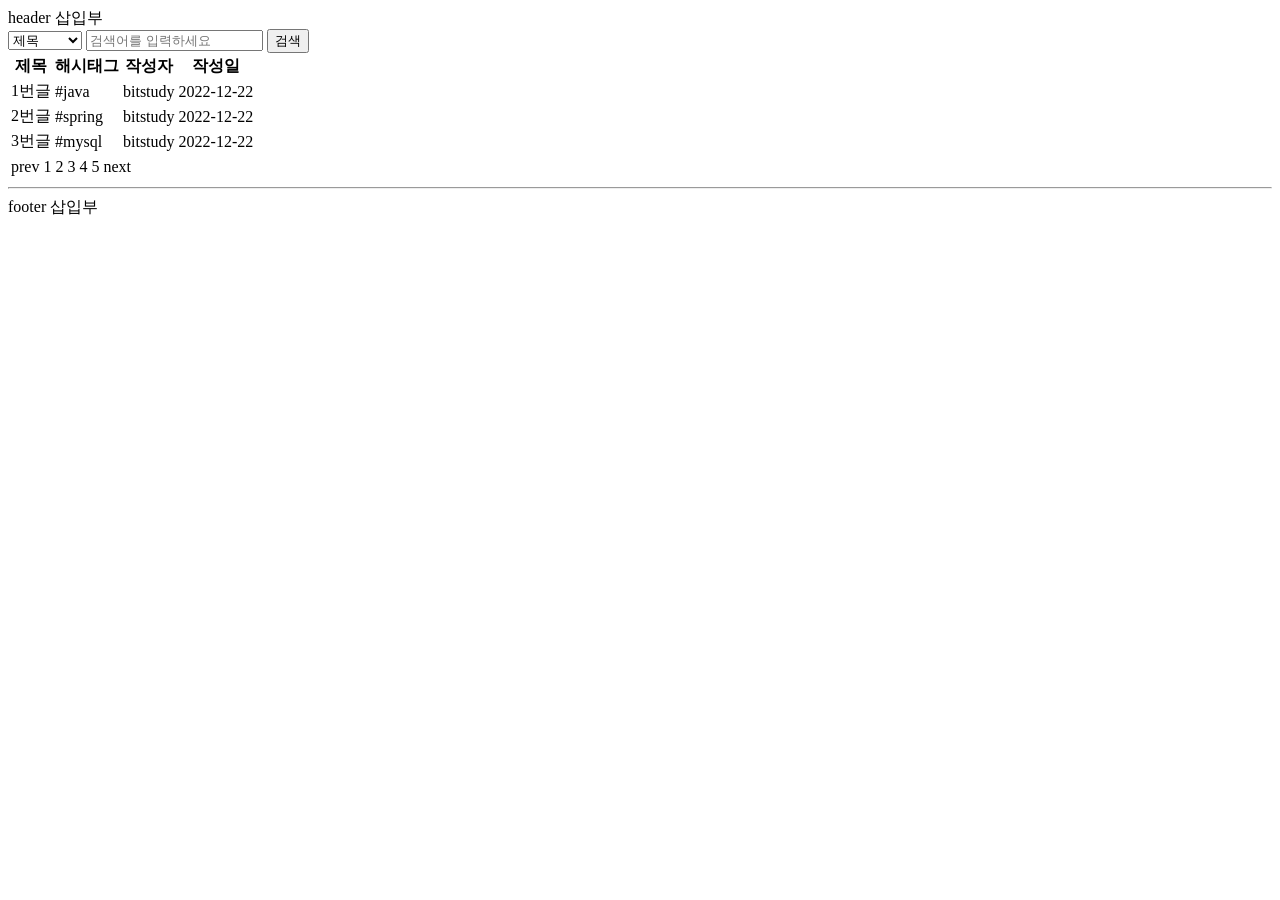
==== src/main/resources/templates/articles/index.html @ d6a13375 "#8 - 뷰파일 & 컨트롤러&컨트롤러 테스트 구현 ." ====
<!DOCTYPE html>
<html lang="en">

<head>
    <meta charset="UTF-8">
    <title>게시판 페이지</title>
</head>
<body>
<!-- 이 파일 완성하고 컨트롤러 가서 매핑 연결하면 테스트 돌릴 수 있음.
   코드 바꿀 때마다 recompile 해야 함 (ctrl + shift + f9) 혹시 안 되면 ctrl + S 하고 해보기
   같이 쓰면 편한 웹스토어 앱 - liveReload (vsCode 에서 live server 같은 거)-->
<header>header 삽입부</header>

<main>
    <!--검색 파트 -->
    <form action="#">
        <label for="search-type" hidden>유형</label>
        <select id="search-type">
            <option value="">제목</option>
            <option value="">본문</option>
            <option value="">id</option>
            <option value="">닉네임</option>
            <option value="">해시태그</option>
        </select>

        <label for="search-value" hidden>검색어</label>
        <input type="search" placeholder="검색어를 입력하세요" name="search-value" id="search-value">
        <button type="submit">검색</button>
    </form>
<!--리스트 -->
    <table>
        <thead>
        <tr>
            <th>제목</th>
            <th>해시태그</th>
            <th>작성자</th>
            <th>작성일</th>
        </tr>
        </thead>
        <tbody>
        <tr>
            <td>1번글</td>
            <td>#java</td>
            <td>bitstudy</td>
            <td>2022-12-22</td>
        </tr>
        <tr>
            <td>2번글</td>
            <td>#spring</td>
            <td>bitstudy</td>
            <td>2022-12-22</td>
        </tr>
        <tr>
            <td>3번글</td>
            <td>#mysql</td>
            <td>bitstudy</td>
            <td>2022-12-22</td>
        </tr>
        </tbody>

    </table>
<!-- 페이지네이션 -->
    <nav>
        <table>
            <tbody>
            <tr>
                <td>prev</td>
                <td>1</td>
                <td>2</td>
                <td>3</td>
                <td>4</td>
                <td>5</td>
                <td>next</td>
            </tr>
            </tbody>
        </table>
    </nav>

</main>

<footer>
    <hr>
    footer 삽입부
</footer>
</body>
</html>
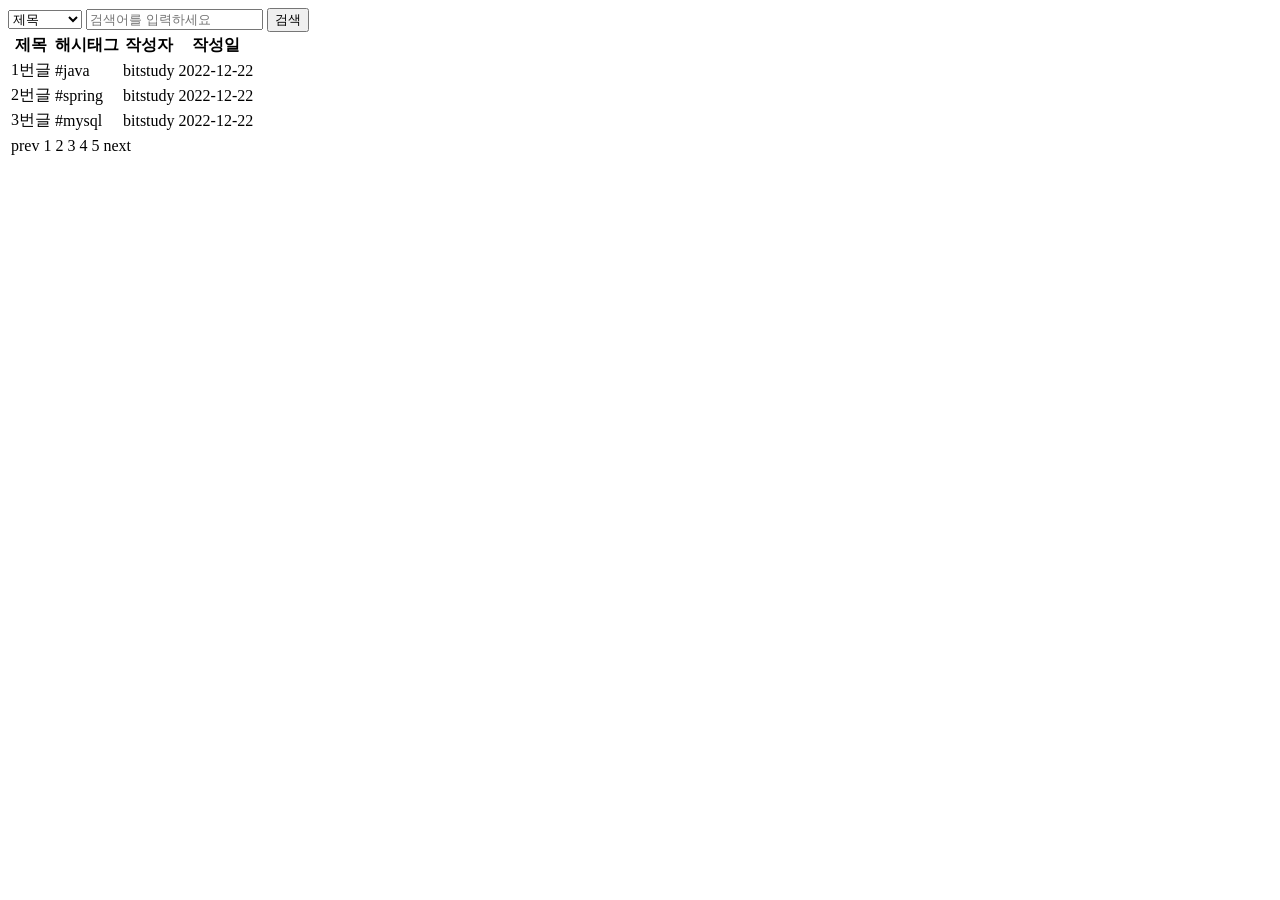
==== commit d0f20bf7: "#19 - index thymeleaf xml deCoupled logic 위해서 thymeleaf xml 생성" ====
--- a/src/main/resources/templates/articles/index.html
+++ b/src/main/resources/templates/articles/index.html
@@ -1,5 +1,5 @@
 <!DOCTYPE html>
-<html lang="en">
+<html lang="ko" xmlns:th="http://www.thymeleaf.org">
 
 <head>
     <meta charset="UTF-8">
@@ -9,8 +9,19 @@
 <!-- 이 파일 완성하고 컨트롤러 가서 매핑 연결하면 테스트 돌릴 수 있음.
    코드 바꿀 때마다 recompile 해야 함 (ctrl + shift + f9) 혹시 안 되면 ctrl + S 하고 해보기
    같이 쓰면 편한 웹스토어 앱 - liveReload (vsCode 에서 live server 같은 거)-->
-<header>header 삽입부</header>
+<!--<header>header 삽입부</header>
 
+    header 를 컴포넌트 방식으로 바꿔줄 것.
+
+    사용법: th:replace <태그명 th:replace="~{가져올 컴포넌트 파일명 :: selector}"></태그명>
+    <header>header 삽입부</header> => <header th:replace="~{header::#header}"></header>
+    -->
+<!--<header th:replace="~{header::#header}"></header> 대신 아래로 하기 -->
+    <header id="header"></header>
+<!-- 할일: 타임리프 deCoupled 로직 적용해보기
+
+deCoupled 로직이란 html문서에 타임리프문법은 xml 로 빼서 관리
+해당 html 파일과 xml 파일 연결은-->
 <main>
     <!--검색 파트 -->
     <form action="#">
@@ -78,9 +89,10 @@
 
 </main>
 
-<footer>
-    <hr>
-    footer 삽입부
-</footer>
+<!--<footer>-->
+<!--    <hr>-->
+<!--    footer 삽입부-->
+<!--</footer>-->
+    <footer th:replace="~{footer::#footer}"></footer>
 </body>
 </html>
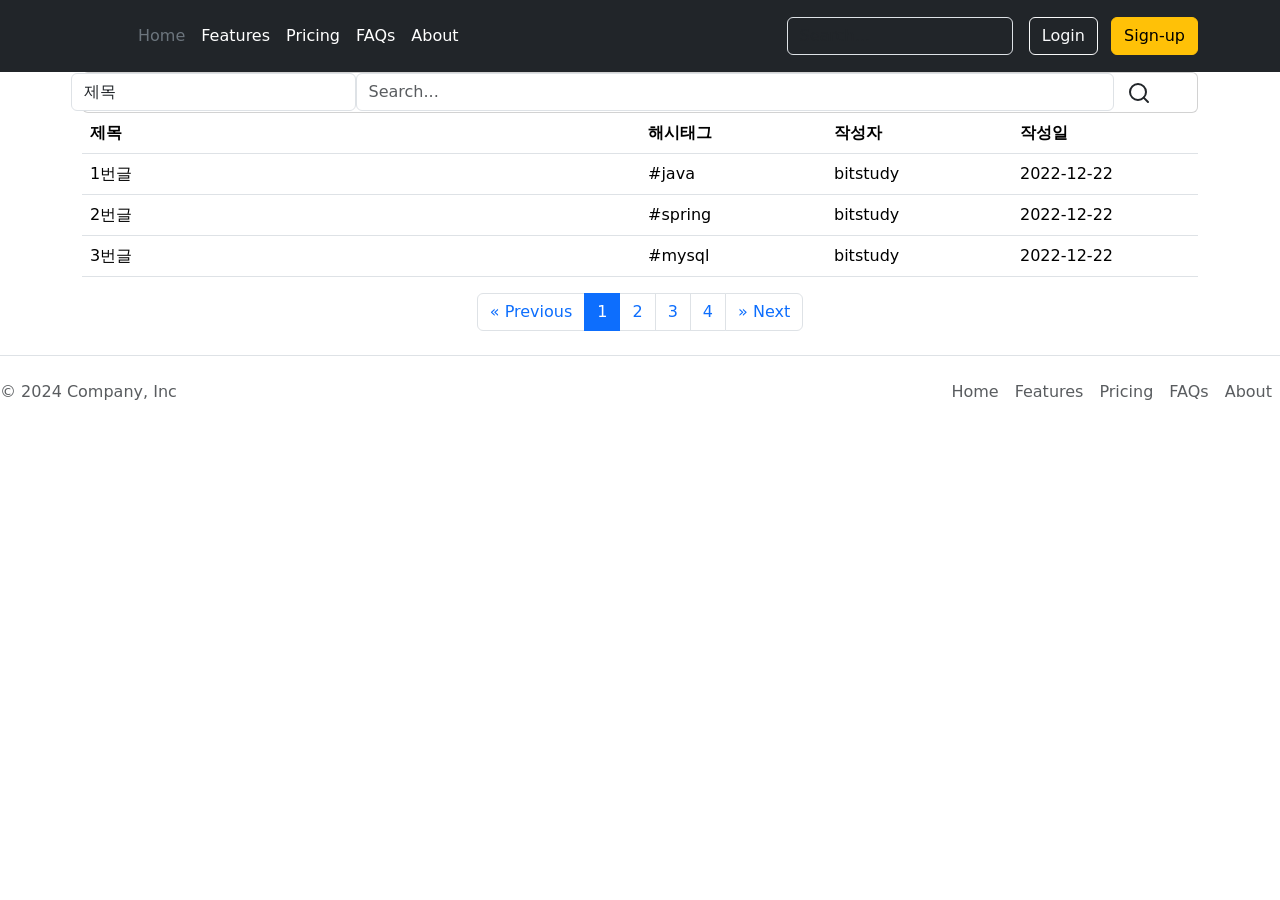
==== commit 03987214: "#8 - 뷰 파일 디자인 넣기 부트스트랩" ====
--- a/src/main/resources/templates/articles/index.html
+++ b/src/main/resources/templates/articles/index.html
@@ -4,6 +4,9 @@
 <head>
     <meta charset="UTF-8">
     <title>게시판 페이지</title>
+    <!--부트스트랩-->
+    <link href="https://cdn.jsdelivr.net/npm/bootstrap@5.3.3/dist/css/bootstrap.min.css" rel="stylesheet" integrity="sha384-QWTKZyjpPEjISv5WaRU9OFeRpok6YctnYmDr5pNlyT2bRjXh0JMhjY6hW+ALEwIH" crossorigin="anonymous">
+    <link rel="stylesheet" href="/css/search_bar.css">
 </head>
 <body>
 <!-- 이 파일 완성하고 컨트롤러 가서 매핑 연결하면 테스트 돌릴 수 있음.
@@ -17,35 +20,83 @@
     <header>header 삽입부</header> => <header th:replace="~{header::#header}"></header>
     -->
 <!--<header th:replace="~{header::#header}"></header> 대신 아래로 하기 -->
-    <header id="header"></header>
+<header id="header" class="p-3 text-bg-dark">
+    <div class="container">
+        <div class="d-flex flex-wrap align-items-center justify-content-center justify-content-lg-start">
+            <a href="/" class="d-flex align-items-center mb-2 mb-lg-0 text-white text-decoration-none">
+                <svg class="bi me-2" width="40" height="32" role="img" aria-label="Bootstrap"><use xlink:href="#bootstrap"></use></svg>
+            </a>
+
+            <ul class="nav col-12 col-lg-auto me-lg-auto mb-2 justify-content-center mb-md-0">
+                <li><a href="#" class="nav-link px-2 text-secondary">Home</a></li>
+                <li><a href="#" class="nav-link px-2 text-white">Features</a></li>
+                <li><a href="#" class="nav-link px-2 text-white">Pricing</a></li>
+                <li><a href="#" class="nav-link px-2 text-white">FAQs</a></li>
+                <li><a href="#" class="nav-link px-2 text-white">About</a></li>
+            </ul>
+
+            <form class="col-12 col-lg-auto mb-3 mb-lg-0 me-lg-3" role="search">
+                <input type="search" class="form-control form-control-dark text-bg-dark" placeholder="Search..." aria-label="Search">
+            </form>
+
+            <div class="text-end">
+                <button type="button" class="btn btn-outline-light me-2">Login</button>
+                <button type="button" class="btn btn-warning">Sign-up</button>
+            </div>
+        </div>
+    </div>
+</header>
 <!-- 할일: 타임리프 deCoupled 로직 적용해보기
 
 deCoupled 로직이란 html문서에 타임리프문법은 xml 로 빼서 관리
 해당 html 파일과 xml 파일 연결은-->
-<main>
-    <!--검색 파트 -->
-    <form action="#">
-        <label for="search-type" hidden>유형</label>
-        <select id="search-type">
-            <option value="">제목</option>
-            <option value="">본문</option>
-            <option value="">id</option>
-            <option value="">닉네임</option>
-            <option value="">해시태그</option>
-        </select>
+<main class="container">
 
-        <label for="search-value" hidden>검색어</label>
-        <input type="search" placeholder="검색어를 입력하세요" name="search-value" id="search-value">
-        <button type="submit">검색</button>
-    </form>
-<!--리스트 -->
-    <table>
+    <div class="row">
+        <div class="col-lg-12 card-margin">
+            <div class="card search-form">
+                <div class="card-body p-0">
+                    <form id="search-form">
+                        <div class="row">
+                            <div class="col-12">
+                                <div class="row no-gutters">
+                                    <div class="col-lg-3 col-md-3 col-sm-12 p-0">
+                                        <select class="form-control" id="exampleFormControlSelect1">
+                                            <option value="">제목</option>
+                                            <option value="">본문</option>
+                                            <option value="">id</option>
+                                            <option value="">닉네임</option>
+                                            <option value="">해시태그</option>
+                                        </select>
+                                    </div>
+                                    <div class="col-lg-8 col-md-6 col-sm-12 p-0">
+                                        <input type="text" placeholder="Search..." class="form-control" id="search" name="search">
+                                    </div>
+                                    <div class="col-lg-1 col-md-3 col-sm-12 p-0">
+                                        <button type="submit" class="btn btn-base">
+                                            <svg xmlns="http://www.w3.org/2000/svg" width="24" height="24" viewBox="0 0 24 24" fill="none" stroke="currentColor" stroke-width="2" stroke-linecap="round" stroke-linejoin="round" class="feather feather-search"><circle cx="11" cy="11" r="8"></circle><line x1="21" y1="21" x2="16.65" y2="16.65"></line></svg>
+                                        </button>
+                                    </div>
+                                </div>
+                            </div>
+                        </div>
+                    </form>
+                </div>
+            </div>
+        </div>
+    </div>
+
+
+
+
+
+    <table class="table">
         <thead>
         <tr>
-            <th>제목</th>
-            <th>해시태그</th>
-            <th>작성자</th>
-            <th>작성일</th>
+            <th class="col-6">제목</th>
+            <th class="col-2">해시태그</th>
+            <th class="col-2">작성자</th>
+            <th class="col-2">작성일</th>
         </tr>
         </thead>
         <tbody>
@@ -70,21 +121,25 @@
         </tbody>
 
     </table>
-<!-- 페이지네이션 -->
-    <nav>
-        <table>
-            <tbody>
-            <tr>
-                <td>prev</td>
-                <td>1</td>
-                <td>2</td>
-                <td>3</td>
-                <td>4</td>
-                <td>5</td>
-                <td>next</td>
-            </tr>
-            </tbody>
-        </table>
+    <nav class="d-flex justify-content-center">
+        <ul class="pagination pagination-base pagination-boxed pagination-square mb-0">
+            <li class="page-item">
+                <a class="page-link no-border" href="#">
+                    <span aria-hidden="true">«</span>
+                    <span class="sr-only">Previous</span>
+                </a>
+            </li>
+            <li class="page-item active"><a class="page-link no-border" href="#">1</a></li>
+            <li class="page-item"><a class="page-link no-border" href="#">2</a></li>
+            <li class="page-item"><a class="page-link no-border" href="#">3</a></li>
+            <li class="page-item"><a class="page-link no-border" href="#">4</a></li>
+            <li class="page-item">
+                <a class="page-link no-border" href="#">
+                    <span aria-hidden="true">»</span>
+                    <span class="sr-only">Next</span>
+                </a>
+            </li>
+        </ul>
     </nav>
 
 </main>
@@ -93,6 +148,21 @@
 <!--    <hr>-->
 <!--    footer 삽입부-->
 <!--</footer>-->
-    <footer th:replace="~{footer::#footer}"></footer>
+    <footer class="d-flex flex-wrap justify-content-between align-items-center py-3 my-4 border-top" id="footer">
+        <p class="col-md-4 mb-0 text-body-secondary">© 2024 Company, Inc</p>
+
+        <a href="/" class="col-md-4 d-flex align-items-center justify-content-center mb-3 mb-md-0 me-md-auto link-body-emphasis text-decoration-none">
+            <svg class="bi me-2" width="40" height="32"><use xlink:href="#bootstrap"></use></svg>
+        </a>
+
+        <ul class="nav col-md-4 justify-content-end">
+            <li class="nav-item"><a href="#" class="nav-link px-2 text-body-secondary">Home</a></li>
+            <li class="nav-item"><a href="#" class="nav-link px-2 text-body-secondary">Features</a></li>
+            <li class="nav-item"><a href="#" class="nav-link px-2 text-body-secondary">Pricing</a></li>
+            <li class="nav-item"><a href="#" class="nav-link px-2 text-body-secondary">FAQs</a></li>
+            <li class="nav-item"><a href="#" class="nav-link px-2 text-body-secondary">About</a></li>
+        </ul>
+    </footer>
+    <script src="https://cdn.jsdelivr.net/npm/bootstrap@5.3.3/dist/js/bootstrap.bundle.min.js" integrity="sha384-YvpcrYf0tY3lHB60NNkmXc5s9fDVZLESaAA55NDzOxhy9GkcIdslK1eN7N6jIeHz" crossorigin="anonymous"></script>
 </body>
 </html>
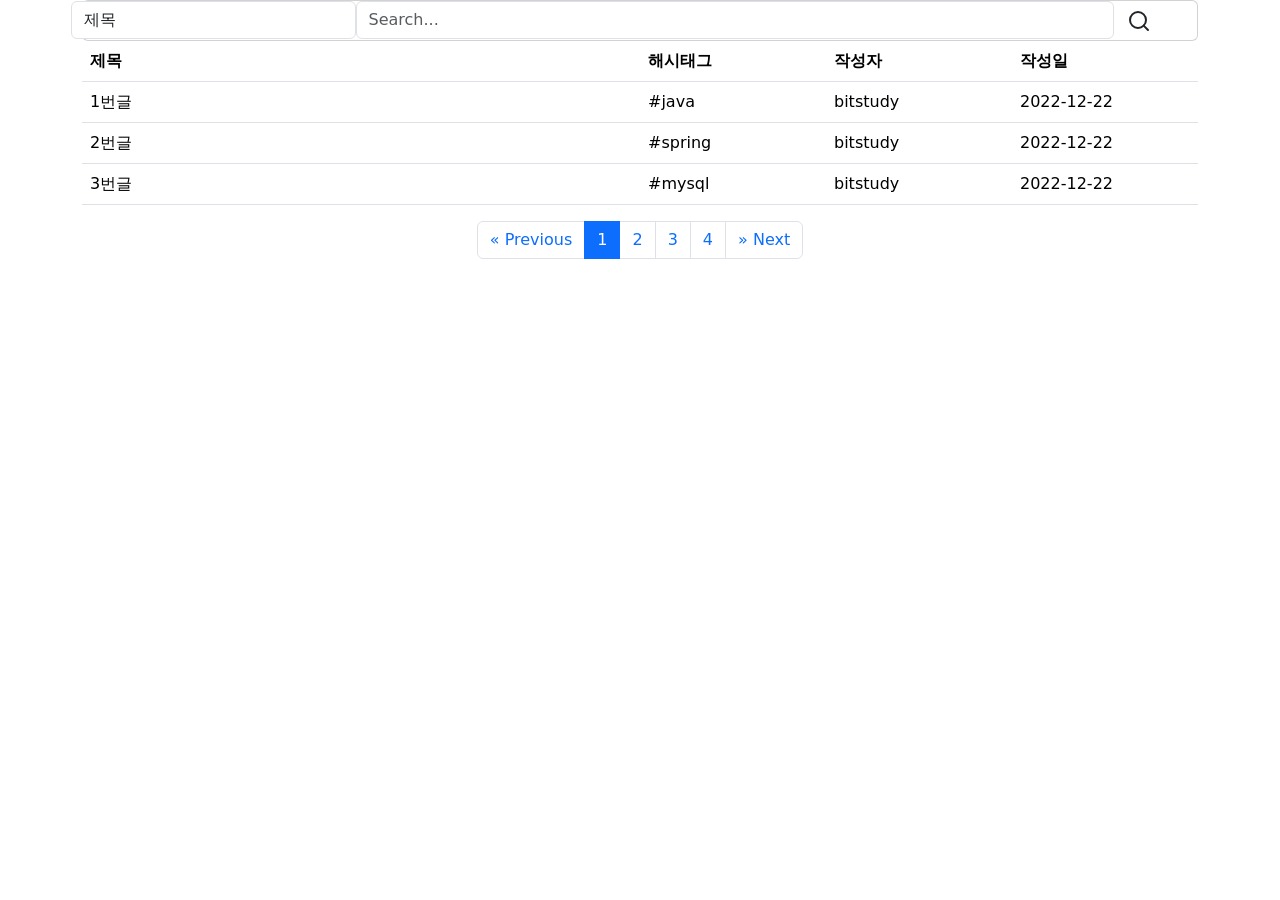
==== commit 5935851c: "#8 - 뷰 decoupled logic 이용해서 레이아웃 정함" ====
--- a/src/main/resources/templates/articles/index.html
+++ b/src/main/resources/templates/articles/index.html
@@ -20,32 +20,7 @@
     <header>header 삽입부</header> => <header th:replace="~{header::#header}"></header>
     -->
 <!--<header th:replace="~{header::#header}"></header> 대신 아래로 하기 -->
-<header id="header" class="p-3 text-bg-dark">
-    <div class="container">
-        <div class="d-flex flex-wrap align-items-center justify-content-center justify-content-lg-start">
-            <a href="/" class="d-flex align-items-center mb-2 mb-lg-0 text-white text-decoration-none">
-                <svg class="bi me-2" width="40" height="32" role="img" aria-label="Bootstrap"><use xlink:href="#bootstrap"></use></svg>
-            </a>
-
-            <ul class="nav col-12 col-lg-auto me-lg-auto mb-2 justify-content-center mb-md-0">
-                <li><a href="#" class="nav-link px-2 text-secondary">Home</a></li>
-                <li><a href="#" class="nav-link px-2 text-white">Features</a></li>
-                <li><a href="#" class="nav-link px-2 text-white">Pricing</a></li>
-                <li><a href="#" class="nav-link px-2 text-white">FAQs</a></li>
-                <li><a href="#" class="nav-link px-2 text-white">About</a></li>
-            </ul>
-
-            <form class="col-12 col-lg-auto mb-3 mb-lg-0 me-lg-3" role="search">
-                <input type="search" class="form-control form-control-dark text-bg-dark" placeholder="Search..." aria-label="Search">
-            </form>
-
-            <div class="text-end">
-                <button type="button" class="btn btn-outline-light me-2">Login</button>
-                <button type="button" class="btn btn-warning">Sign-up</button>
-            </div>
-        </div>
-    </div>
-</header>
+<header id="header"></header>
 <!-- 할일: 타임리프 deCoupled 로직 적용해보기
 
 deCoupled 로직이란 html문서에 타임리프문법은 xml 로 빼서 관리
@@ -144,25 +119,8 @@
 
 </main>
 
-<!--<footer>-->
-<!--    <hr>-->
-<!--    footer 삽입부-->
-<!--</footer>-->
-    <footer class="d-flex flex-wrap justify-content-between align-items-center py-3 my-4 border-top" id="footer">
-        <p class="col-md-4 mb-0 text-body-secondary">© 2024 Company, Inc</p>
+<footer id="footer"></footer>
 
-        <a href="/" class="col-md-4 d-flex align-items-center justify-content-center mb-3 mb-md-0 me-md-auto link-body-emphasis text-decoration-none">
-            <svg class="bi me-2" width="40" height="32"><use xlink:href="#bootstrap"></use></svg>
-        </a>
-
-        <ul class="nav col-md-4 justify-content-end">
-            <li class="nav-item"><a href="#" class="nav-link px-2 text-body-secondary">Home</a></li>
-            <li class="nav-item"><a href="#" class="nav-link px-2 text-body-secondary">Features</a></li>
-            <li class="nav-item"><a href="#" class="nav-link px-2 text-body-secondary">Pricing</a></li>
-            <li class="nav-item"><a href="#" class="nav-link px-2 text-body-secondary">FAQs</a></li>
-            <li class="nav-item"><a href="#" class="nav-link px-2 text-body-secondary">About</a></li>
-        </ul>
-    </footer>
     <script src="https://cdn.jsdelivr.net/npm/bootstrap@5.3.3/dist/js/bootstrap.bundle.min.js" integrity="sha384-YvpcrYf0tY3lHB60NNkmXc5s9fDVZLESaAA55NDzOxhy9GkcIdslK1eN7N6jIeHz" crossorigin="anonymous"></script>
 </body>
 </html>
